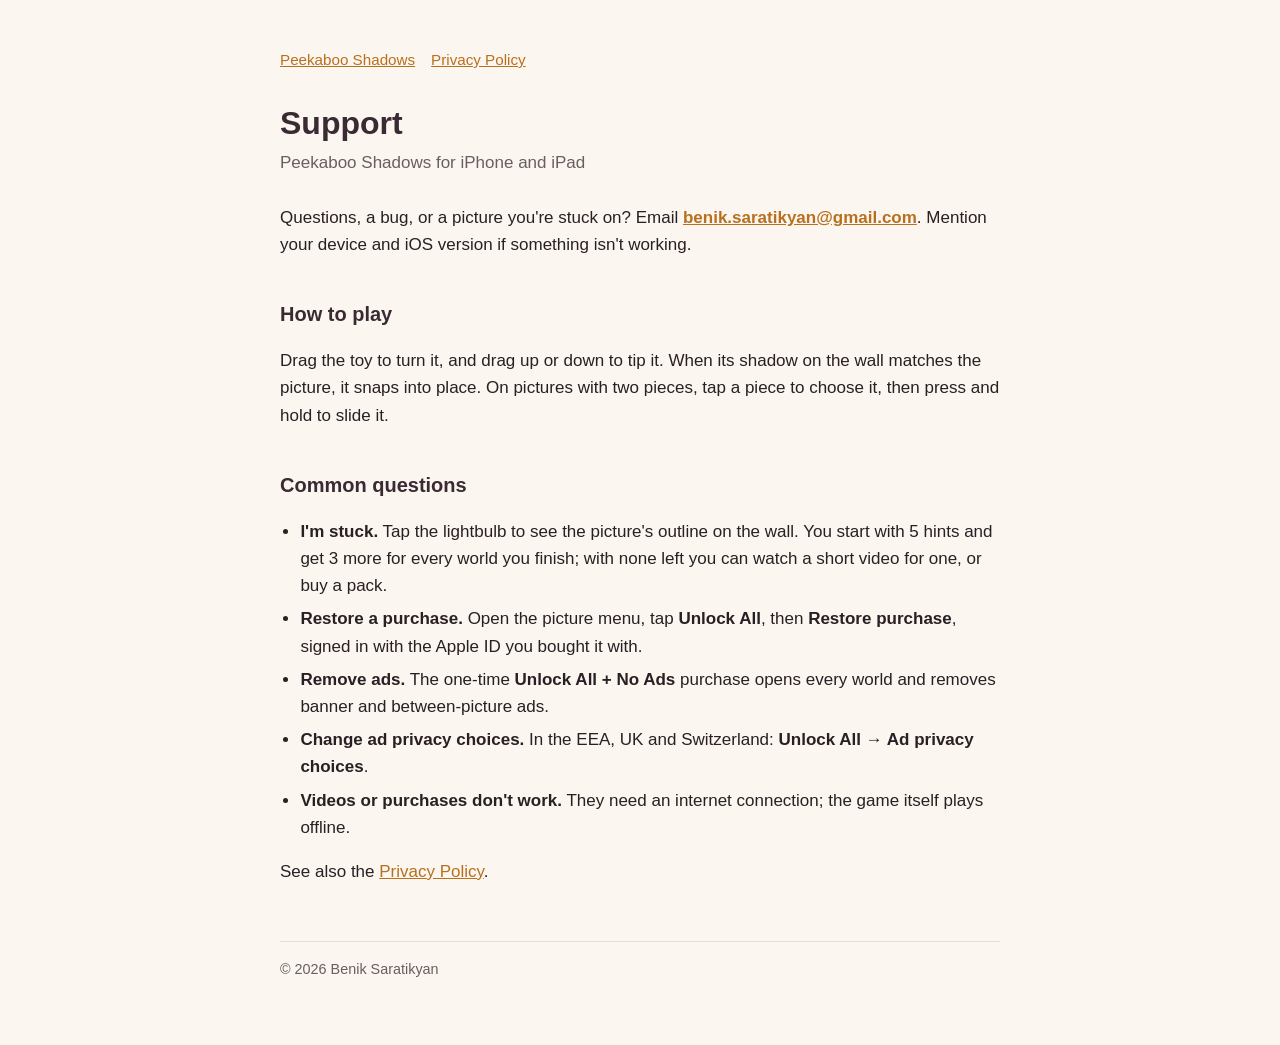
==== support/index.html @ c298185b "Add the Peekaboo Shadows home, support and privacy pages Co-Authored-By: Claude Opus 5.5 <noreply@an" ====
<!doctype html>
<html lang="en">
<head>
<meta charset="utf-8">
<meta name="viewport" content="width=device-width, initial-scale=1">
<title>Support — Peekaboo Shadows</title>
<meta name="description" content="Help and contact for the Peekaboo Shadows game for iPhone and iPad.">
<link rel="stylesheet" href="../style.css">
</head>
<body>
<main>
<nav><a href="../">Peekaboo Shadows</a><a href="../privacy/">Privacy Policy</a></nav>

<h1>Support</h1>
<p class="updated">Peekaboo Shadows for iPhone and iPad</p>

<p>Questions, a bug, or a picture you're stuck on? Email <strong><a href="mailto:benik.saratikyan@gmail.com?subject=Peekaboo%20Shadows">benik.saratikyan@gmail.com</a></strong>. Mention your device and iOS version if something isn't working.</p>

<h2>How to play</h2>
<p>Drag the toy to turn it, and drag up or down to tip it. When its shadow on the wall matches the picture, it snaps into place. On pictures with two pieces, tap a piece to choose it, then press and hold to slide it.</p>

<h2>Common questions</h2>
<ul>
<li><strong>I'm stuck.</strong> Tap the lightbulb to see the picture's outline on the wall. You start with 5 hints and get 3 more for every world you finish; with none left you can watch a short video for one, or buy a pack.</li>
<li><strong>Restore a purchase.</strong> Open the picture menu, tap <strong>Unlock All</strong>, then <strong>Restore purchase</strong>, signed in with the Apple ID you bought it with.</li>
<li><strong>Remove ads.</strong> The one-time <strong>Unlock All + No Ads</strong> purchase opens every world and removes banner and between-picture ads.</li>
<li><strong>Change ad privacy choices.</strong> In the EEA, UK and Switzerland: <strong>Unlock All → Ad privacy choices</strong>.</li>
<li><strong>Videos or purchases don't work.</strong> They need an internet connection; the game itself plays offline.</li>
</ul>

<p>See also the <a href="../privacy/">Privacy Policy</a>.</p>

<footer>© 2026 Benik Saratikyan</footer>
</main>
</body>
</html>
---- style.css ----
:root {
  --bg: #fbf6ef;
  --surface: #ffffff;
  --text: #2a1f24;
  --muted: #6b5d63;
  --line: #e8ddd2;
  --accent: #b9701e;
  --head: #3a2a33;
}
@media (prefers-color-scheme: dark) {
  :root {
    --bg: #17121c;
    --surface: #211a28;
    --text: #f3ece4;
    --muted: #b7aab3;
    --line: #362c3f;
    --accent: #f5c45a;
    --head: #fff5e8;
  }
}
* { box-sizing: border-box; }
body {
  margin: 0;
  background: var(--bg);
  color: var(--text);
  font: 17px/1.6 -apple-system, BlinkMacSystemFont, "SF Pro Rounded", "Segoe UI", Roboto, sans-serif;
}
main { max-width: 760px; margin: 0 auto; padding: 48px 20px 64px; }
h1 { color: var(--head); font-size: 2rem; line-height: 1.2; margin: 0 0 6px; }
h2 { color: var(--head); font-size: 1.25rem; margin: 40px 0 10px; }
.updated { color: var(--muted); margin: 0 0 28px; }
a { color: var(--accent); }
ul { padding-left: 1.2em; }
li { margin: 6px 0; }
.table { overflow-x: auto; margin: 14px 0; }
table { border-collapse: collapse; width: 100%; background: var(--surface); font-size: 0.95rem; }
th, td { text-align: left; vertical-align: top; padding: 10px 12px; border: 1px solid var(--line); }
th { font-weight: 600; }
nav { margin-bottom: 32px; font-size: 0.95rem; }
nav a { margin-right: 16px; }
footer { margin-top: 56px; padding-top: 16px; border-top: 1px solid var(--line); color: var(--muted); font-size: 0.9rem; }
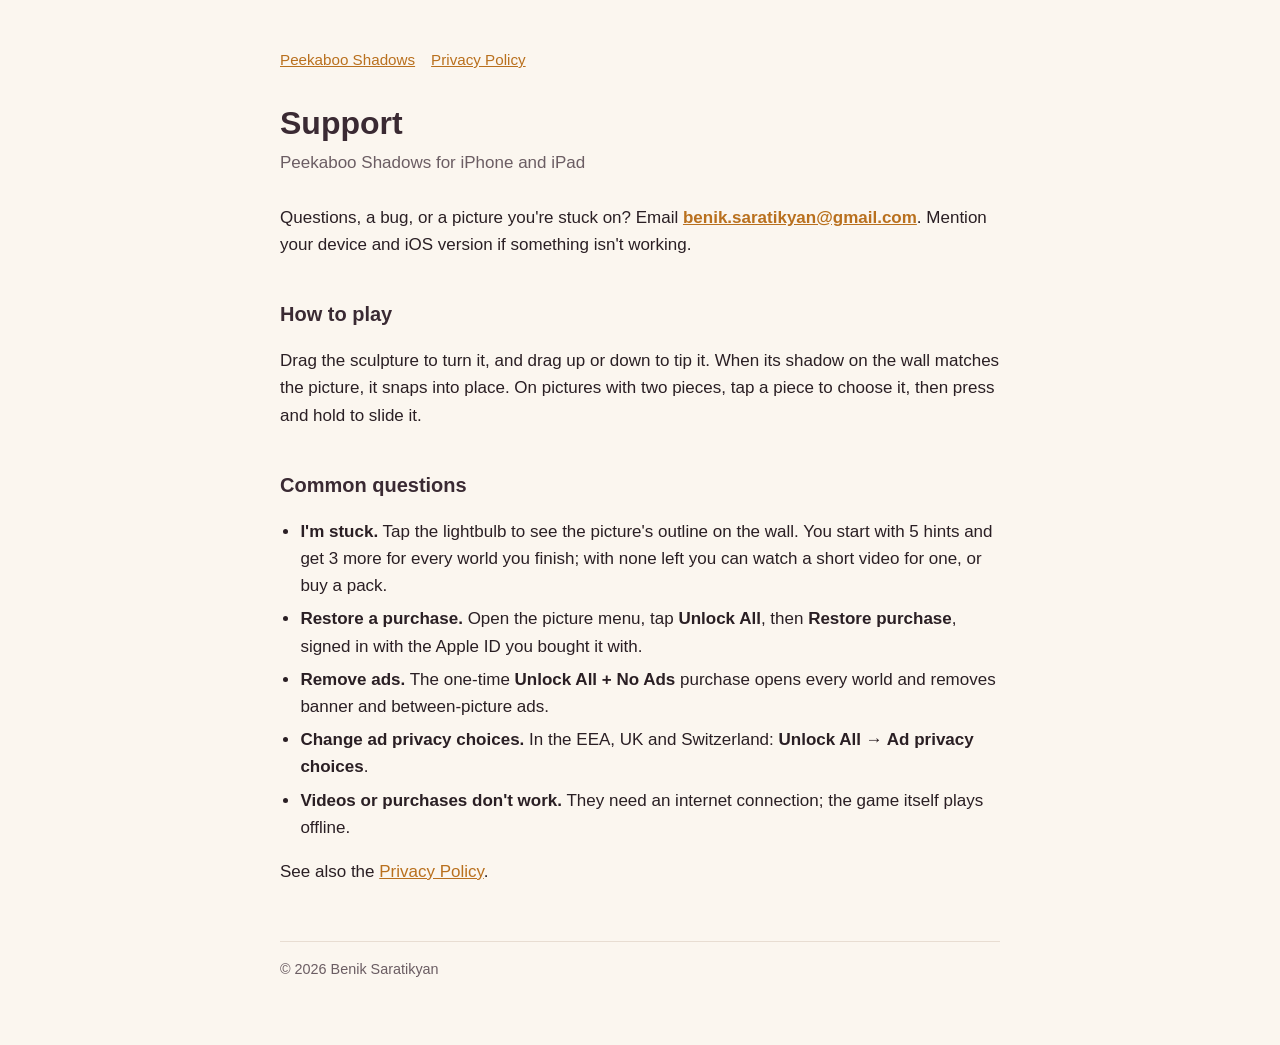
==== commit 664c7229: "Call the thing you turn a sculpture, not a toy Co-Authored-By: Claude Opus 5.5 <noreply@anthropic.co" ====
--- a/support/index.html
+++ b/support/index.html
@@ -17,7 +17,7 @@
 <p>Questions, a bug, or a picture you're stuck on? Email <strong><a href="mailto:benik.saratikyan@gmail.com?subject=Peekaboo%20Shadows">benik.saratikyan@gmail.com</a></strong>. Mention your device and iOS version if something isn't working.</p>
 
 <h2>How to play</h2>
-<p>Drag the toy to turn it, and drag up or down to tip it. When its shadow on the wall matches the picture, it snaps into place. On pictures with two pieces, tap a piece to choose it, then press and hold to slide it.</p>
+<p>Drag the sculpture to turn it, and drag up or down to tip it. When its shadow on the wall matches the picture, it snaps into place. On pictures with two pieces, tap a piece to choose it, then press and hold to slide it.</p>
 
 <h2>Common questions</h2>
 <ul>
